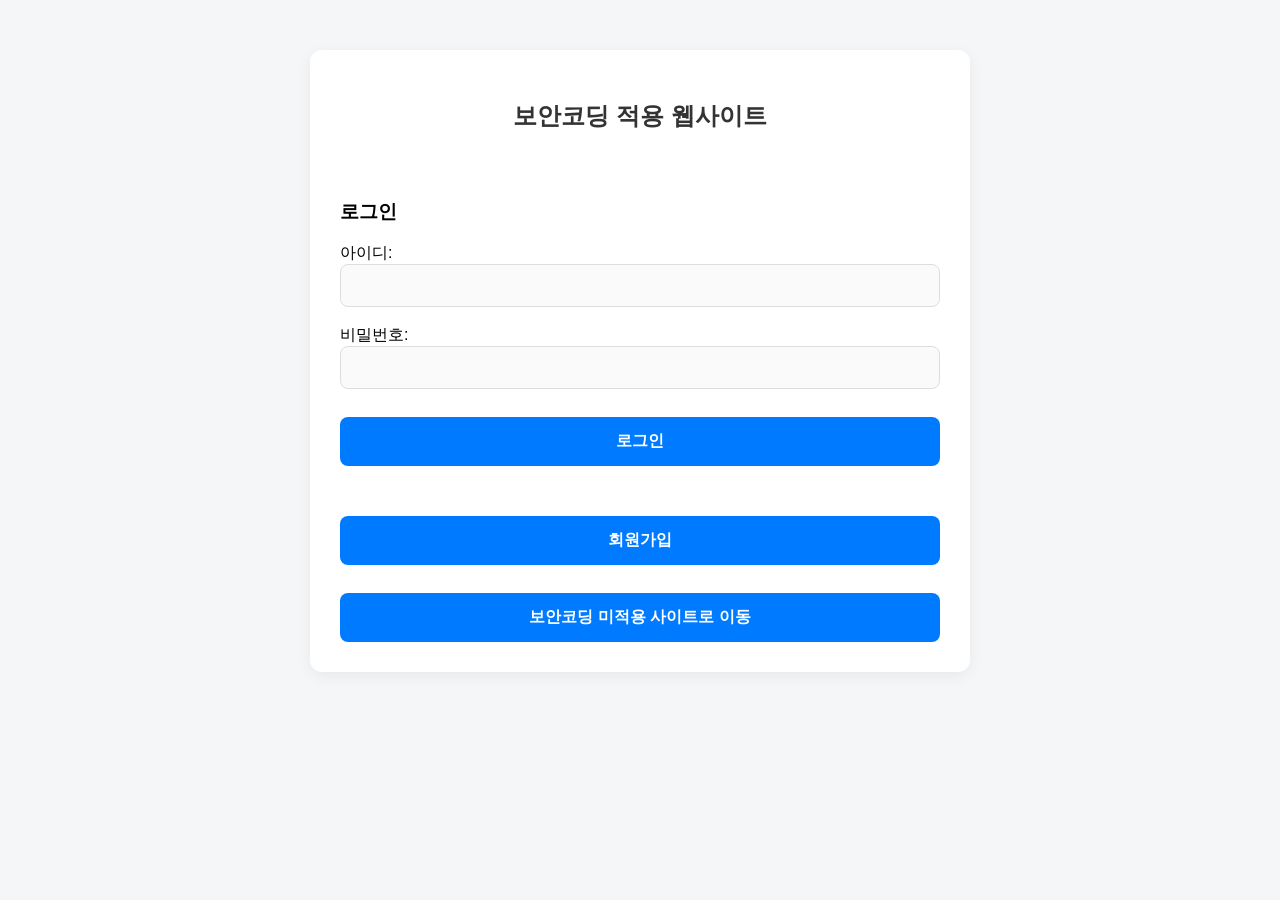
==== secure/index.html @ e79e99c7 "update" ====
<!doctype html>
<html>
<head>
<meta charset="UTF-8">
<link rel="stylesheet" href="style.css">
<title>로그인</title>
</head>

<body>
<div class="form-container">
<h2>보안코딩 적용 웹사이트</h2><br>
<h3>로그인</h3>


<form method="POST" action="login.php">
<div class="form-group">
 아이디: <input type="text" name="username"><br><br>

 비밀번호: <input type="password" name="password"><br><br>

  <input type="submit" value="로그인" class="submit-btn">
</div>
</form>
<br>
<button class="submit-btn" onclick="location.href='register.html'">
회원가입
</button>
<br><br>

<button class="submit-btn" onclick="location.href='/nosecure'">
보안코딩 미적용  사이트로 이동
</button>
</div>
</body>
</html>
---- secure/style.css ----
body {
      background-color: #f5f6f7;
      margin: 0;
      padding: 0;
    }
    .form-container {
      max-width: 600px;
      margin: 50px auto;
      padding: 30px;
      background-color: #ffffff;
      border-radius: 12px;
      box-shadow: 0 4px 15px rgba(0, 0, 0, 0.06);
      font-family: 'Apple SD Gothic Neo', 'Malgun Gothic', sans-serif;
    }
    .form-container h2 {
      text-align: center;
      margin-bottom: 30px;
      color: #333333;
      font-size: 24px;
    }
    .form-group {
      margin-bottom: 22px;
    }
    .form-group label {
      display: block;
      margin-bottom: 8px;
      font-weight: 600;
      color: #444444;
      font-size: 14px;
    }
    .form-group input[type="text"],
    .form-group input[type="password"],
    .form-group textarea {
      width: 100%;
      padding: 12px 16px;
      border: 1px solid #ddd;
      border-radius: 8px;
      box-sizing: border-box;
      font-size: 15px;
      background-color: #fafafa;
      transition: all 0.3s ease;
    }
    .form-group input[type="text"]:focus,
    .form-group textarea:focus {
      border-color: #007bff;
      background-color: #ffffff;
      outline: none;
      box-shadow: 0 0 0 3px rgba(0, 123, 255, 0.1);
    }
    .form-group input[type="file"] {
      display: block;
      margin-top: 8px;
    }
    .submit-btn {
      width: 100%;
      padding: 14px;
      background-color: #007bff;
      color: white;
      border: none;
      border-radius: 8px;
      font-size: 16px;
      font-weight: bold;
      cursor: pointer;
      transition: background-color 0.2s ease;
      margin-top: 10px;
    }
    .submit-btn:hover {
      background-color: #0056b3;
    }
    .submit-btn {
	margin-top: 10px;
    }
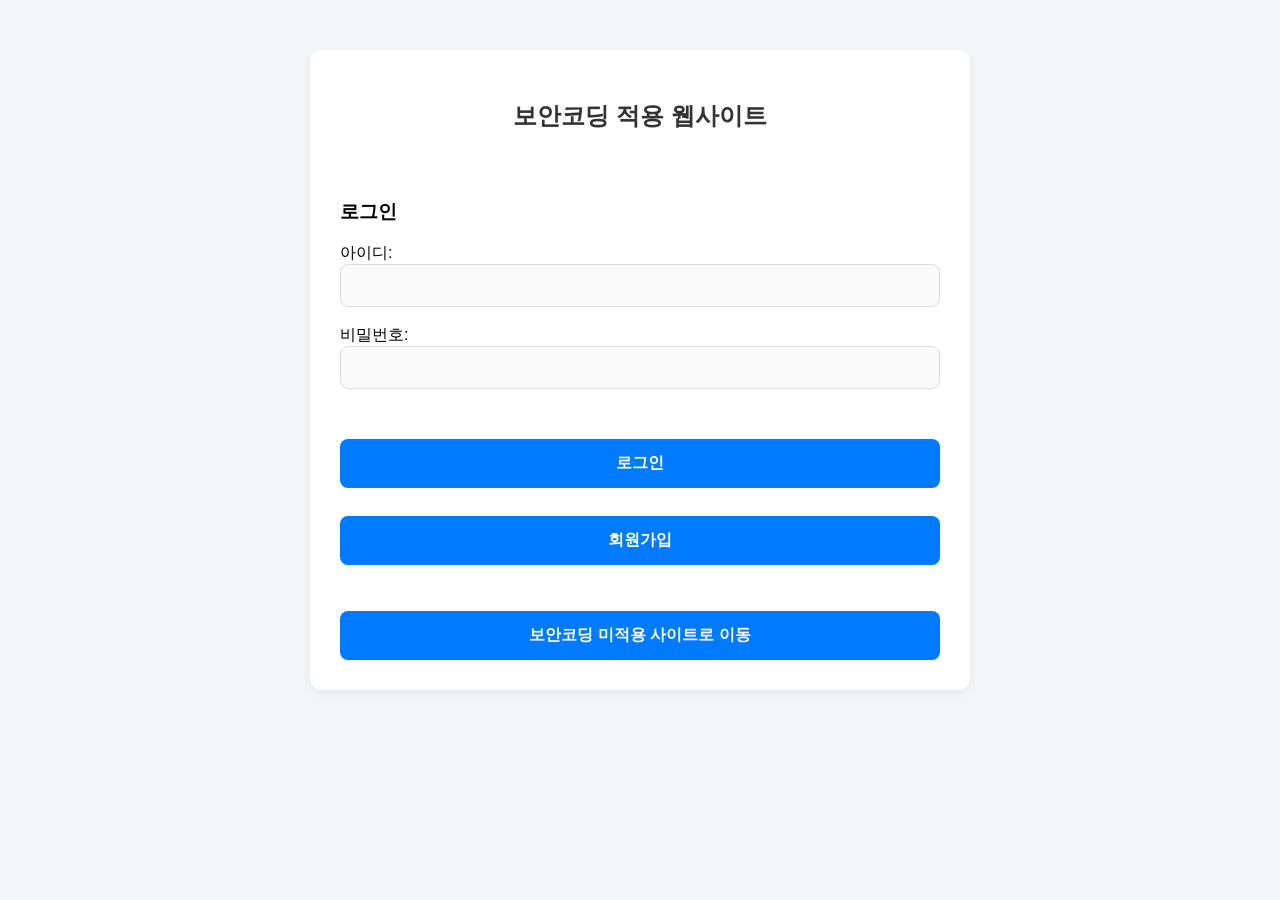
==== commit eae712f9: "register update" ====
--- a/secure/index.html
+++ b/secure/index.html
@@ -11,24 +11,22 @@
 <h2>보안코딩 적용 웹사이트</h2><br>
 <h3>로그인</h3>
 
-
 <form method="POST" action="login.php">
 <div class="form-group">
  아이디: <input type="text" name="username"><br><br>
 
  비밀번호: <input type="password" name="password"><br><br>
-
+</div>
   <input type="submit" value="로그인" class="submit-btn">
-</div>
 </form>
 <br>
 <button class="submit-btn" onclick="location.href='register.html'">
 회원가입
 </button>
 <br><br>
-
+<br>
 <button class="submit-btn" onclick="location.href='/nosecure'">
-보안코딩 미적용  사이트로 이동
+보안코딩 미적용 사이트로 이동
 </button>
 </div>
 </body>
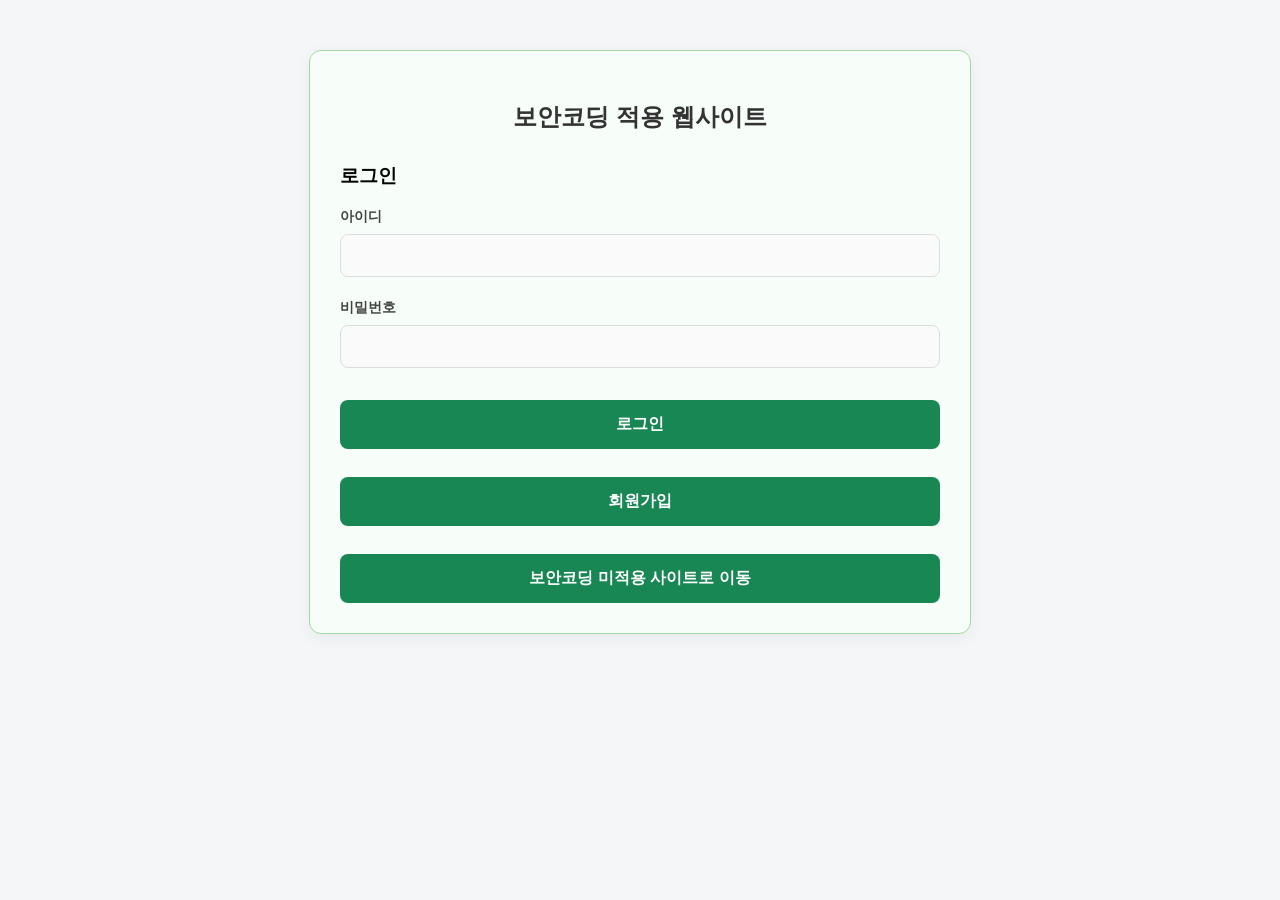
==== commit dcc4ca9d: "css update" ====
--- a/secure/index.html
+++ b/secure/index.html
@@ -7,27 +7,31 @@
 </head>
 
 <body>
-<div class="form-container">
-<h2>보안코딩 적용 웹사이트</h2><br>
+<div class="form-container theme-secure">
+<h2>보안코딩 적용 웹사이트</h2>
 <h3>로그인</h3>
 
 <form method="POST" action="login.php">
 <div class="form-group">
- 아이디: <input type="text" name="username"><br><br>
+<label>아이디</label>
+<input type="text" name="username">
+</div>
+<div class="form-group">
+<label>비밀번호</label>
+<input type="password" name="password">
+</div>
+<input type="submit" value="로그인" class="submit-btn btn-secure">
+</form>
 
- 비밀번호: <input type="password" name="password"><br><br>
-</div>
-  <input type="submit" value="로그인" class="submit-btn">
-</form>
 <br>
-<button class="submit-btn" onclick="location.href='register.html'">
+<button class="submit-btn btn-secure" onclick="location.href='register.html'">
 회원가입
 </button>
+
 <br><br>
-<br>
-<button class="submit-btn" onclick="location.href='/nosecure'">
+<button class="submit-btn btn-secure" onclick="location.href='/nosecure'">
 보안코딩 미적용 사이트로 이동
 </button>
 </div>
 </body>
-</html>
+</html>
--- a/secure/style.css
+++ b/secure/style.css
@@ -70,3 +70,65 @@
     .submit-btn {
 	margin-top: 10px;
     }
+    /* 기본 공통 버튼 스타일 */
+.btn-custom {
+    display: inline-block;
+    padding: 12px 24px;
+    font-size: 16px;
+    font-weight: bold;
+    text-align: center;
+    text-decoration: none;
+    border-radius: 6px;
+    border: none;
+    cursor: pointer;
+    transition: background-color 0.2s ease;
+    width: 100%; /* 부모 박스에 맞게 꽉 차도록 */
+}
+
+/* 🔴 취약 사이트 전용 - 레드 테마 */
+.theme-vulnerable {
+    border: 1px solid #e0a3a3;
+    background-color: #fff5f5;
+}
+.theme-vulnerable .panel-header {
+    background-color: #dc3545; /* 진한 빨간색 헤더 */
+    color: white;
+}
+.badge-vulnerable {
+    background-color: #dc3545;
+    color: white;
+    padding: 4px 8px;
+    border-radius: 4px;
+    font-size: 12px;
+}
+.btn-vulnerable {
+    background-color: #dc3545;
+    color: white;
+}
+.btn-vulnerable:hover {
+    background-color: #bd2130;
+}
+
+/* 🟢 보안 사이트 전용 - 초록 테마 (지우님 버전 반영) */
+.theme-secure {
+    border: 1px solid #a3d9a5;
+    background-color: #f7fdf8;
+}
+.theme-secure .panel-header {
+    background-color: #198754; /* 지우님이 쓴 진한 초록색 헤더 */
+    color: white;
+}
+.badge-secure {
+    background-color: #198754;
+    color: white;
+    padding: 4px 8px;
+    border-radius: 4px;
+    font-size: 12px;
+}
+.btn-secure {
+    background-color: #198754;
+    color: white;
+}
+.btn-secure:hover {
+    background-color: #146c43;
+}
